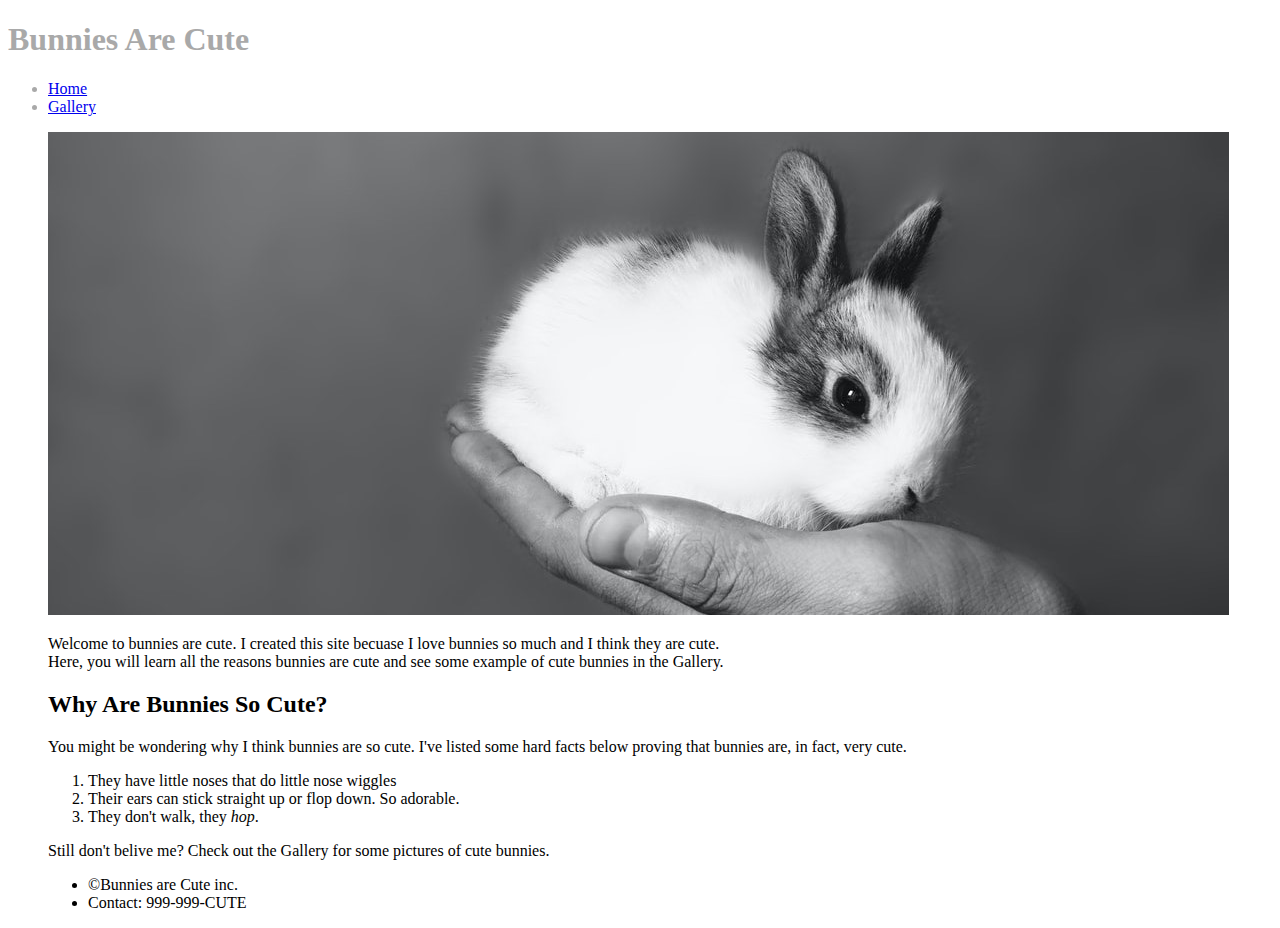
==== index.html @ 0abef18f "color" ====
<!DOCTYPE html>

<head>
    <title>Bunnies Are Cute!!</title> 
    <link href="style.css" type="text/css" rel="stylesheet"/>
</head>
<header>
    <h1> Bunnies Are Cute</h1>
    <nav>
        <ul>
            <li> <a href="index.html" >Home</a> </li>

            <li> <a href="Galley.html">Gallery </a> </li> 
        </ul>
    </nav>
</header>

<figure>
    <img src="Images/bunny16.jpg" alt="a small bunny being held in black and white" title="Welcome to Bunnies are Cute"
</figure>
<body>
    <article>
        <p id="introduction">
            Welcome to bunnies are cute. I created this site becuase I love bunnies so much and I think they are cute. <br>
            Here, you will learn all the reasons bunnies are cute and see some example of cute bunnies in the Gallery.
        </p>
    </article>

    <h2 id="why-bunnies-are-cute"> Why Are Bunnies So Cute?</h2>
    <p>
        You might be wondering why I think bunnies are so cute. I've listed some hard facts below proving that bunnies are, in fact, very cute.
        <ol>
            <li> They have little noses that do little nose wiggles</li>
            <li>Their ears can stick straight up or flop down. So adorable.</li>
            <li>They don't walk, they <em> hop</em>.</li>
        </ol>
        Still don't belive me? Check out the Gallery for some pictures of cute bunnies. 
    </p>
</body>

<footer>
    <ul>
        <li> &copyBunnies are Cute inc.</li>
        <li> Contact: 999-999-CUTE</li>
    </ul>
</footer>
---- style.css ----
header {
    color: darkgray;}
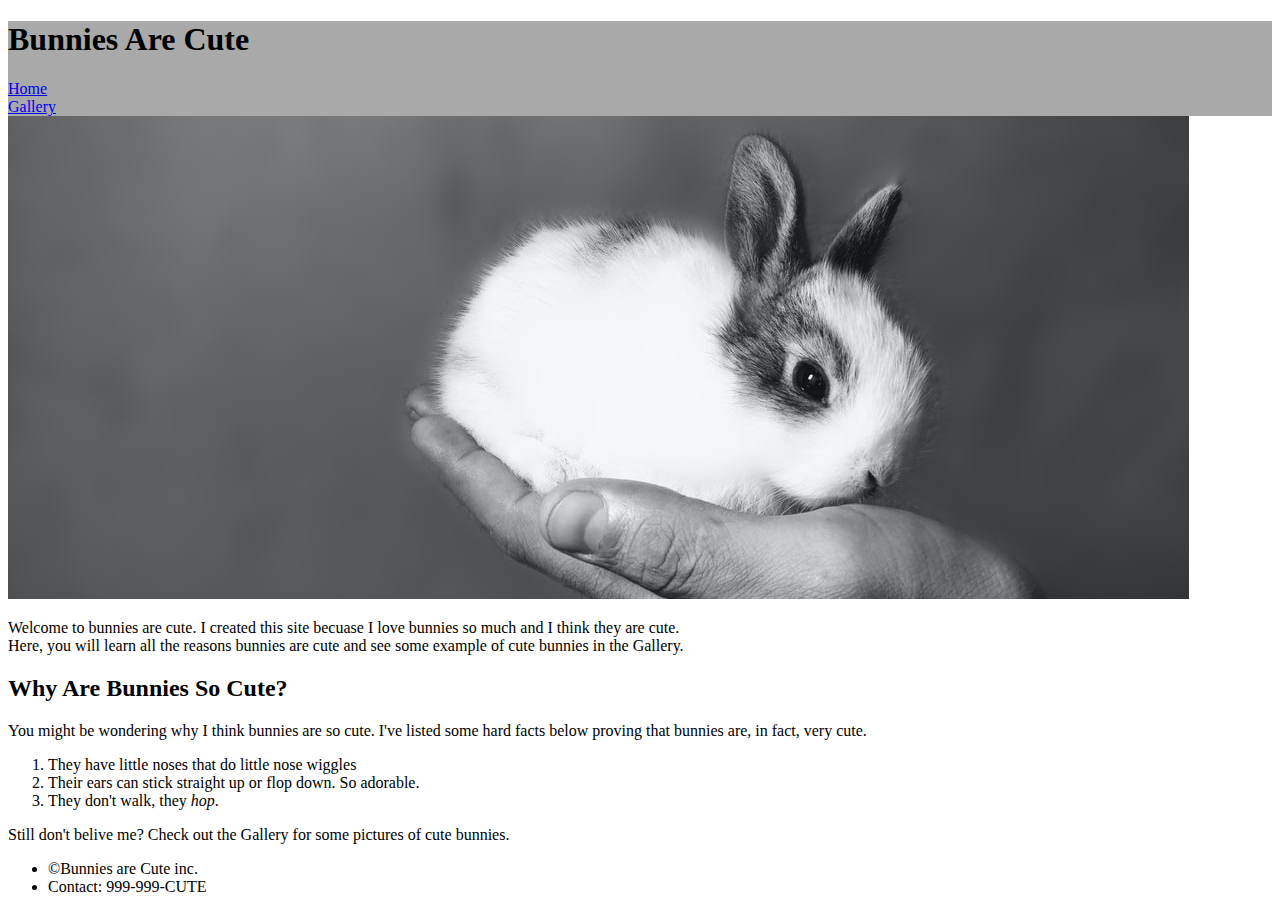
==== commit fe3499d5: "commit" ====
--- a/index.html
+++ b/index.html
@@ -1,23 +1,19 @@
 <!DOCTYPE html>
-
+<html>
 <head>
     <title>Bunnies Are Cute!!</title> 
-    <link href="style.css" type="text/css" rel="stylesheet"/>
+    <link href="style.css" rel="stylesheet" type="text/css">
 </head>
 <header>
     <h1> Bunnies Are Cute</h1>
     <nav>
-        <ul>
             <li> <a href="index.html" >Home</a> </li>
 
             <li> <a href="Galley.html">Gallery </a> </li> 
-        </ul>
     </nav>
 </header>
 
-<figure>
-    <img src="Images/bunny16.jpg" alt="a small bunny being held in black and white" title="Welcome to Bunnies are Cute"
-</figure>
+    <img src="Images/bunny16.jpg" alt="a small bunny being held in black and white" title="Welcome to Bunnies are Cute">
 <body>
     <article>
         <p id="introduction">
@@ -43,4 +39,5 @@
         <li> &copyBunnies are Cute inc.</li>
         <li> Contact: 999-999-CUTE</li>
     </ul>
-</footer>+</footer>
+</html>--- a/style.css
+++ b/style.css
@@ -1,3 +1,6 @@
 header {
-    color: darkgray;}
+     background-color: darkgray;}
 
+p {
+    font-family: fantasy;
+}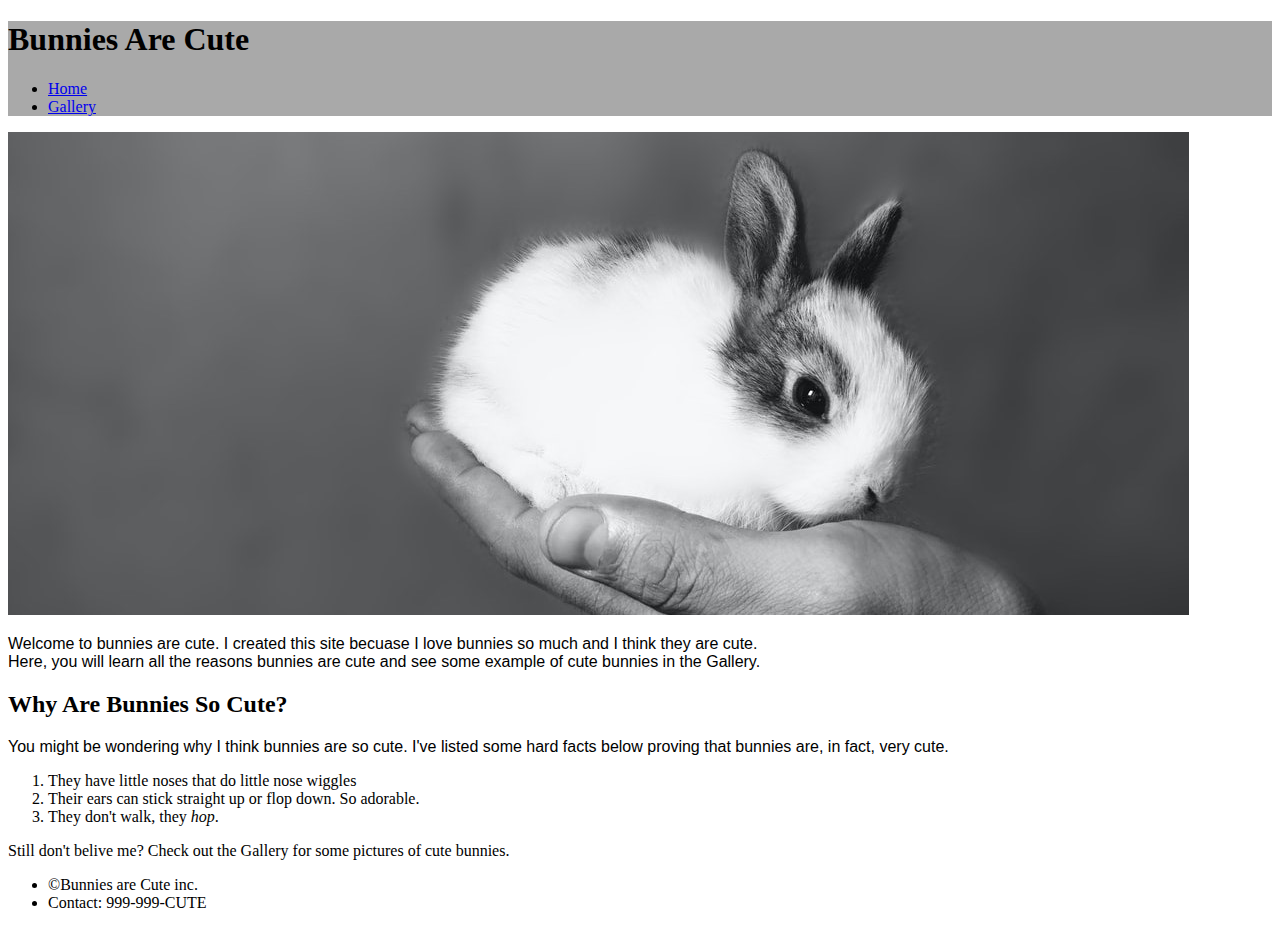
==== commit b13f7124: "commit" ====
--- a/index.html
+++ b/index.html
@@ -7,9 +7,11 @@
 <header>
     <h1> Bunnies Are Cute</h1>
     <nav>
+        <ul>
             <li> <a href="index.html" >Home</a> </li>
 
             <li> <a href="Galley.html">Gallery </a> </li> 
+        </ul>
     </nav>
 </header>
 
--- a/style.css
+++ b/style.css
@@ -2,5 +2,5 @@
      background-color: darkgray;}
 
 p {
-    font-family: fantasy;
+    font-family: -apple-system, BlinkMacSystemFont, 'Segoe UI', Roboto, Oxygen, Ubuntu, Cantarell, 'Open Sans', 'Helvetica Neue', sans-serif;
 }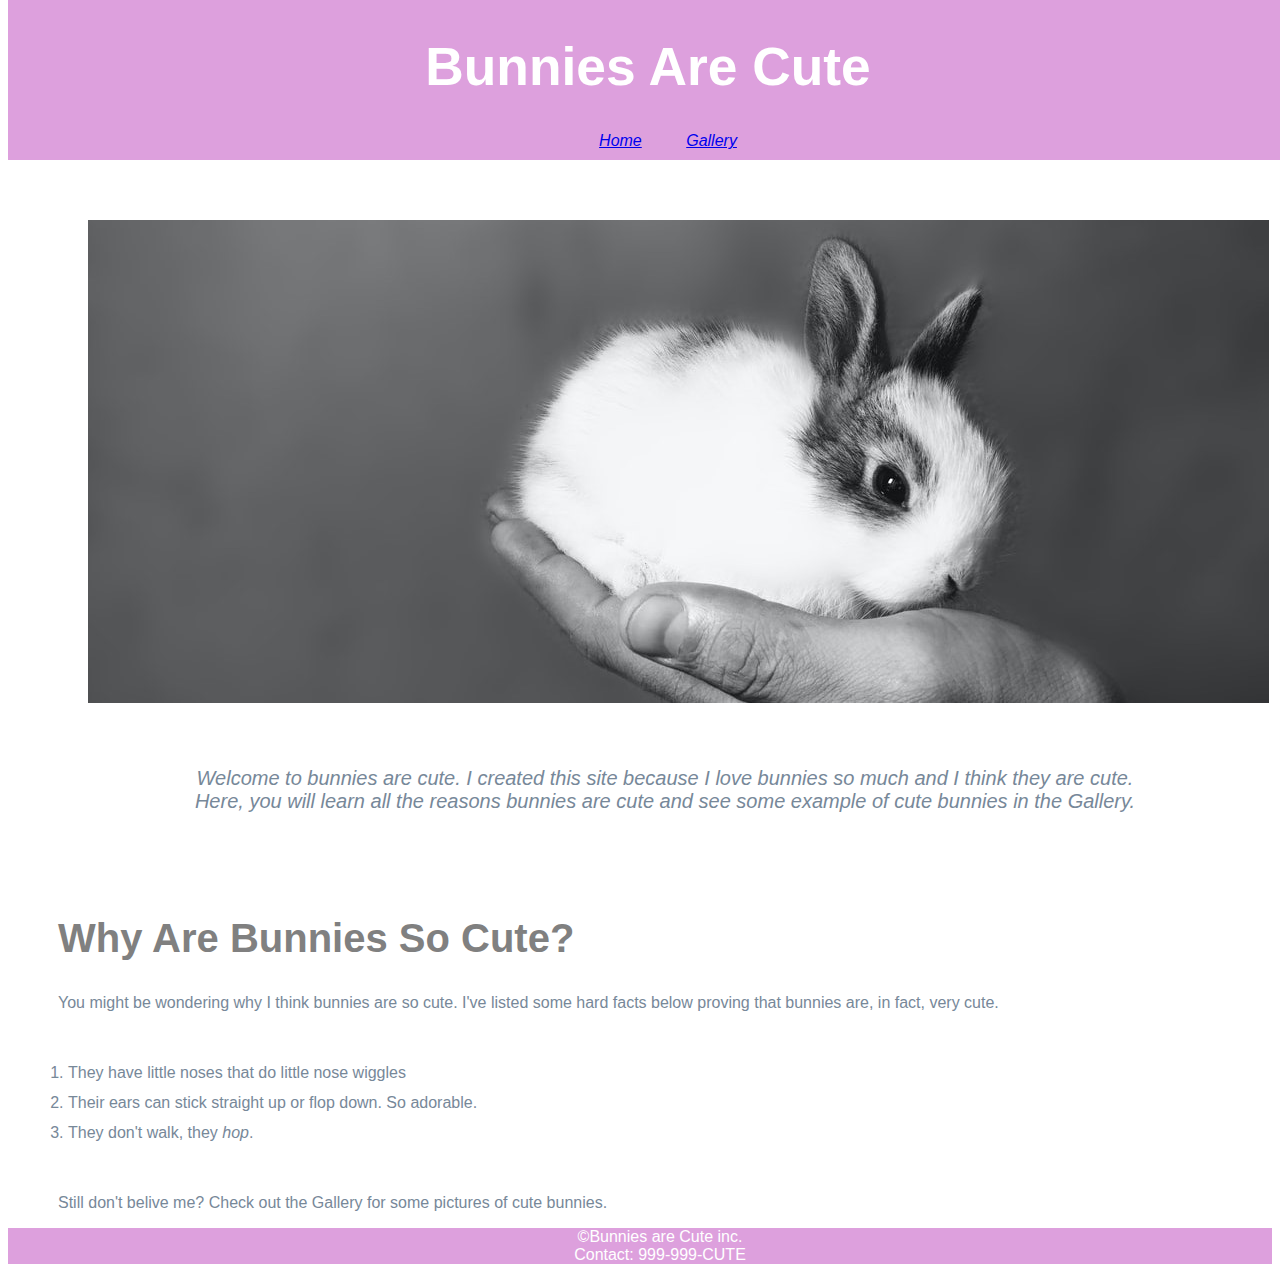
==== commit a308910a: "styling" ====
--- a/index.html
+++ b/index.html
@@ -2,24 +2,26 @@
 <html>
 <head>
     <title>Bunnies Are Cute!!</title> 
-    <link href="style.css" rel="stylesheet" type="text/css">
+    <link href="style2.css" rel="stylesheet" type="text/css">
 </head>
 <header>
     <h1> Bunnies Are Cute</h1>
+    <div id=navigation>
     <nav>
-        <ul>
-            <li> <a href="index.html" >Home</a> </li>
-
-            <li> <a href="Galley.html">Gallery </a> </li> 
+        <ul class = "menu">
+            <li> <a href="index.html" ><em>Home</em></a>
+            </li> <li> <a href="Galley.html"><em>Gallery</em></a> </li> 
         </ul>
     </nav>
+    </div>
 </header>
-
+<Figure id=introphoto>
     <img src="Images/bunny16.jpg" alt="a small bunny being held in black and white" title="Welcome to Bunnies are Cute">
+</Figure>
 <body>
     <article>
         <p id="introduction">
-            Welcome to bunnies are cute. I created this site becuase I love bunnies so much and I think they are cute. <br>
+            Welcome to bunnies are cute. I created this site because I love bunnies so much and I think they are cute. <br>
             Here, you will learn all the reasons bunnies are cute and see some example of cute bunnies in the Gallery.
         </p>
     </article>
@@ -27,11 +29,13 @@
     <h2 id="why-bunnies-are-cute"> Why Are Bunnies So Cute?</h2>
     <p>
         You might be wondering why I think bunnies are so cute. I've listed some hard facts below proving that bunnies are, in fact, very cute.
+    </p>
         <ol>
             <li> They have little noses that do little nose wiggles</li>
             <li>Their ears can stick straight up or flop down. So adorable.</li>
             <li>They don't walk, they <em> hop</em>.</li>
         </ol>
+    <p>
         Still don't belive me? Check out the Gallery for some pictures of cute bunnies. 
     </p>
 </body>
--- a/style2.css
+++ b/style2.css
@@ -0,0 +1,82 @@
+* {font-family: sans-serif;}
+
+a:visited {
+
+}
+header {
+    background-color: plum;
+    color: white;
+    width: 100%;
+    height: 160px;
+    top: 0px;
+    position: fixed;
+    
+
+   }
+header h1 {
+    font-size: 40pt;
+    text-align: center;
+    
+}
+nav {
+    background-color: plum;
+    text-align: center;
+}
+
+nav li {
+    display: inline;
+    text-decoration: none;
+    padding: 20px;
+    color: white;
+
+}
+nav li a:visited {
+    color: white;
+}
+ #introphoto {
+     text-align: center;
+     padding: 40px;
+     margin-top: 180px;
+     
+ }
+
+#introduction {
+    text-align: center;
+    font-size: 15pt;
+    font-style: italic;
+    padding-bottom: 70px;
+    color: lightslategray;
+}
+
+
+
+body h2 {
+    font-size: 30pt;
+    color: grey;
+    padding-left: 50px;
+}
+
+body ol {
+    padding: 30px;
+    line-height: 30px;
+    color: lightslategray;
+    padding-left: 60px;
+}
+
+body p {
+    color: lightslategray;
+    padding-left: 50px;
+}
+footer {
+    background-color: plum;
+    color: white;
+    width: 100%;
+    padding: 0px;
+    margin: 0px;
+    text-align: center;
+}
+
+ul {
+    list-style-type: none;
+}
+
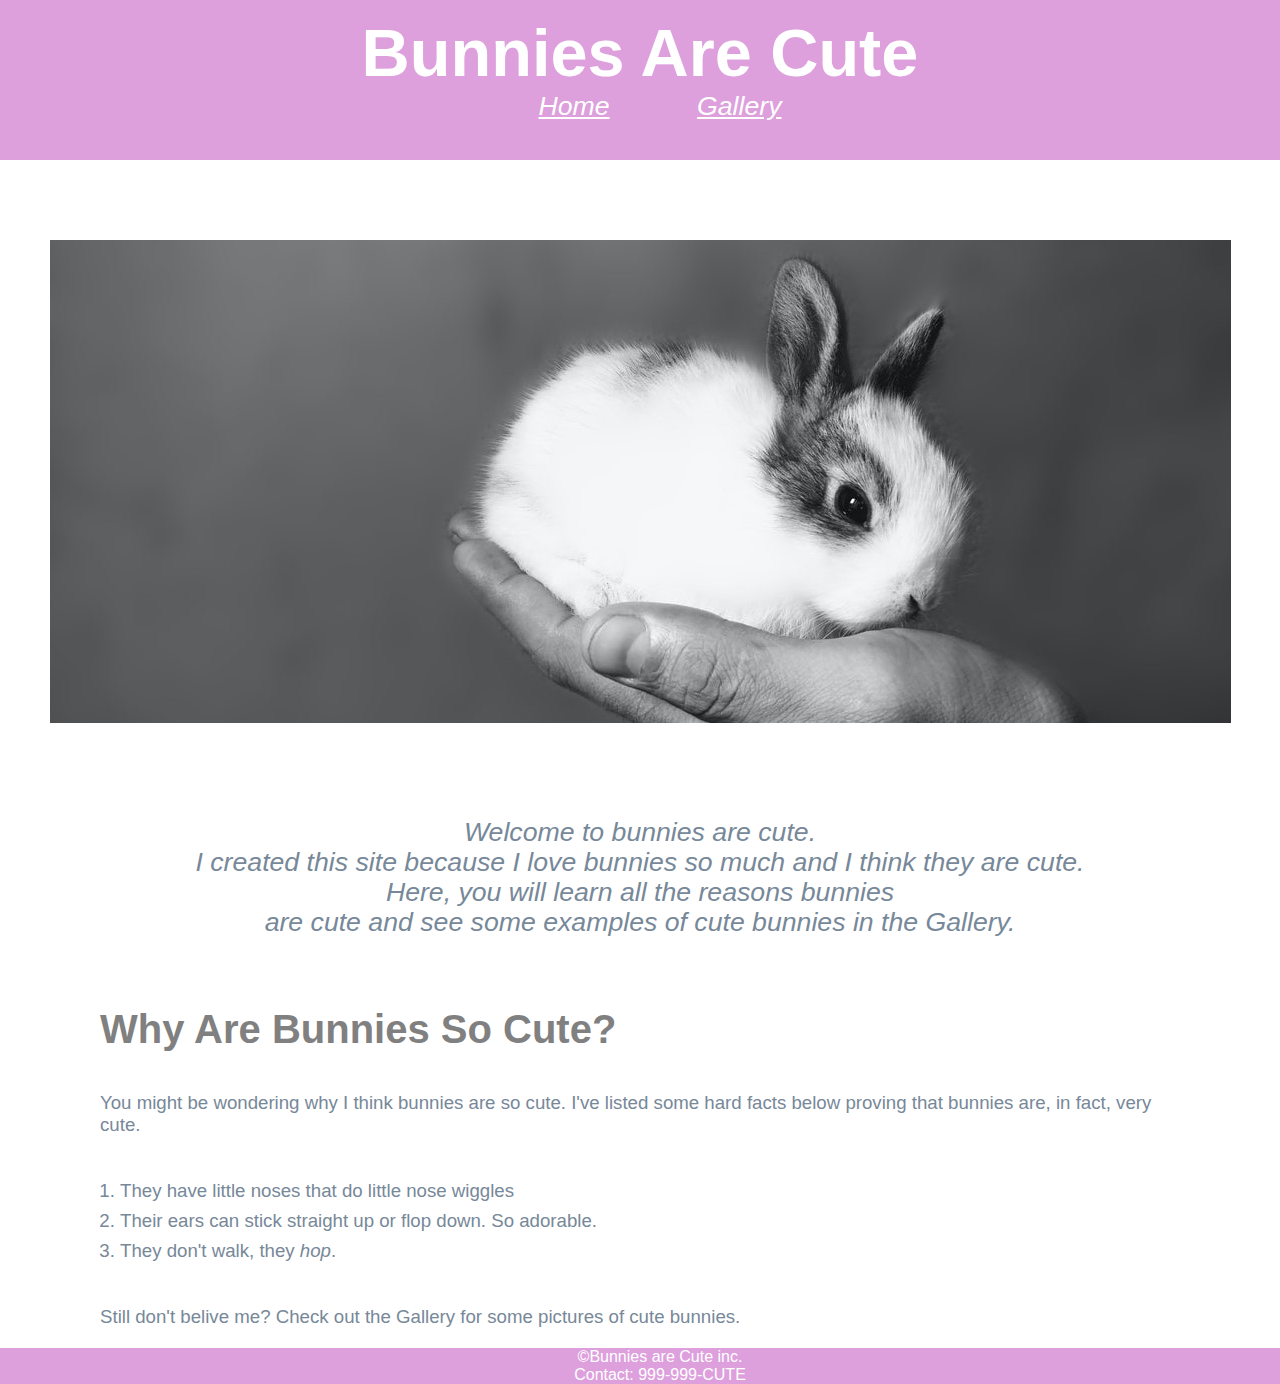
==== commit 792d16f1: "styling" ====
--- a/index.html
+++ b/index.html
@@ -21,8 +21,8 @@
 <body>
     <article>
         <p id="introduction">
-            Welcome to bunnies are cute. I created this site because I love bunnies so much and I think they are cute. <br>
-            Here, you will learn all the reasons bunnies are cute and see some example of cute bunnies in the Gallery.
+            Welcome to bunnies are cute. <br>I created this site because I love bunnies so much and I think they are cute. <br>
+            Here, you will learn all the reasons bunnies <br> are cute and see some examples of cute bunnies in the Gallery.
         </p>
     </article>
 
--- a/style2.css
+++ b/style2.css
@@ -1,4 +1,5 @@
-* {font-family: sans-serif;}
+* {font-family: sans-serif;
+margin: 0px; 0px}
 
 a:visited {
 
@@ -9,13 +10,15 @@
     width: 100%;
     height: 160px;
     top: 0px;
-    position: fixed;
+    margin: 0px 0px;
+
     
 
    }
 header h1 {
-    font-size: 40pt;
+    font-size: 50pt;
     text-align: center;
+    padding-top: 15px;
     
 }
 nav {
@@ -25,27 +28,39 @@
 
 nav li {
     display: inline;
-    text-decoration: none;
-    padding: 20px;
-    color: white;
+    padding: 40px;
+    margin-top;
+    color: gray;
+    font-size: 20pt;
 
+}
+
+
+a {
+    
 }
 nav li a:visited {
     color: white;
 }
+
+nav li a:link {
+    color: white;
+}
+
  #introphoto {
      text-align: center;
      padding: 40px;
-     margin-top: 180px;
+     margin-top: 40px;
      
  }
 
 #introduction {
     text-align: center;
-    font-size: 15pt;
+    font-size: 20pt;
     font-style: italic;
-    padding-bottom: 70px;
+    padding: 50px;
     color: lightslategray;
+    line-height: 30px;
 }
 
 
@@ -53,19 +68,39 @@
 body h2 {
     font-size: 30pt;
     color: grey;
-    padding-left: 50px;
+    padding: 20px 0px;
+    margin: 0px 100px;
 }
 
 body ol {
-    padding: 30px;
+    padding: 20px 0px;
+    margin: 0px 120px;
     line-height: 30px;
     color: lightslategray;
-    padding-left: 60px;
+    font-size: 14pt;
+    
 }
 
 body p {
     color: lightslategray;
-    padding-left: 50px;
+    padding: 20px 0px;
+    margin: 0px 100px;
+    font-size: 14pt;
+}
+
+.gallery {
+    margin: 10px 50px;
+    
+}
+
+.gallery img {
+    transition: 1s;
+    padding: 15px;
+    width: 200px;
+}
+.gallery img:hover {
+    filter: grayscale(100%);
+    transform: scale(1.1);
 }
 footer {
     background-color: plum;
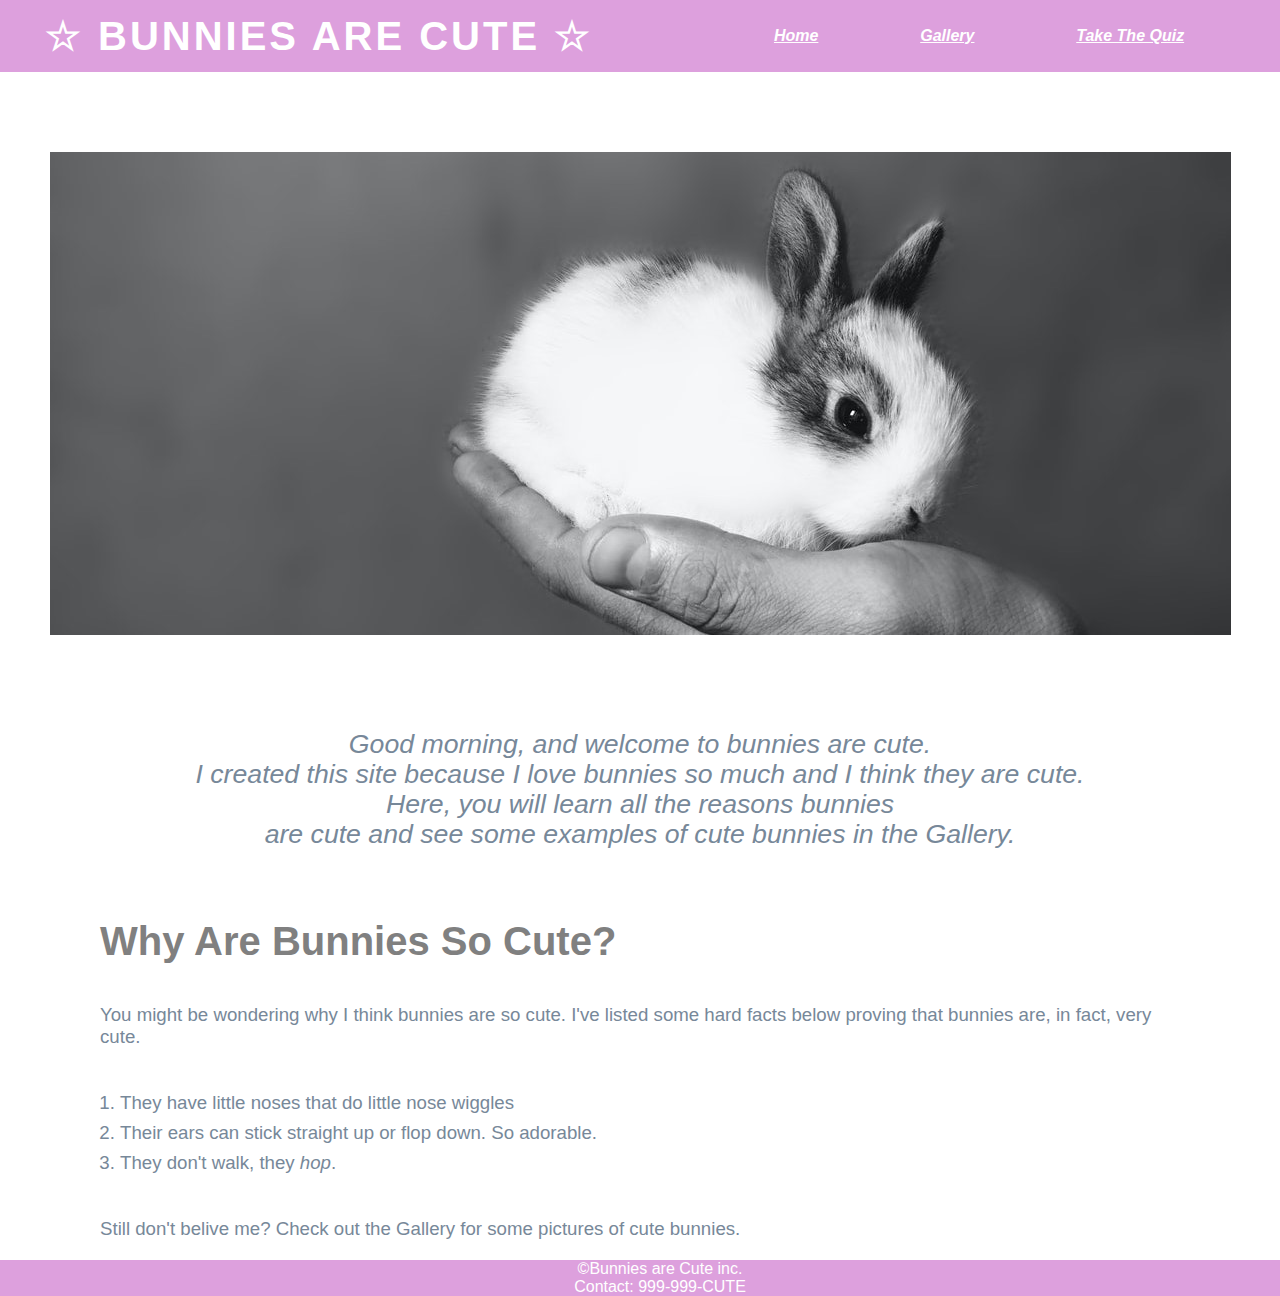
==== commit e0e9813d: "finishing touches" ====
--- a/index.html
+++ b/index.html
@@ -5,23 +5,39 @@
     <link href="style2.css" rel="stylesheet" type="text/css">
 </head>
 <header>
-    <h1> Bunnies Are Cute</h1>
-    <div id=navigation>
-    <nav>
-        <ul class = "menu">
-            <li> <a href="index.html" ><em>Home</em></a>
-            </li> <li> <a href="Galley.html"><em>Gallery</em></a> </li> 
-        </ul>
-    </nav>
-    </div>
-</header>
+    <!-- <h1> Bunnies Are Cute</h1>
+     <nav>
+         <ul>
+             <li> <a href="index.html" ><em>Home</em></a> </li>
+ 
+             <li> <a href="Galley.html"><em>Gallery</em> </a> </li>
+         </ul>
+     </nav> -->
+ 
+     <nav>
+         <div>
+             <h1 class="logo">☆ Bunnies Are Cute ☆</h1>
+         </div>
+         <ul class="navlinks">
+             <li>
+                 <a href="index.html"><em>Home</em></a>
+             </li>
+             <li>
+                 <a href="Galley.html"><em>Gallery</em></a>
+             </li>
+             <li>
+                 <a href="Quiz.html"><em>Take The Quiz</em></a>
+             </li>
+         </ul>
+     </nav>
+ </header>
 <Figure id=introphoto>
     <img src="Images/bunny16.jpg" alt="a small bunny being held in black and white" title="Welcome to Bunnies are Cute">
 </Figure>
 <body>
     <article>
         <p id="introduction">
-            Welcome to bunnies are cute. <br>I created this site because I love bunnies so much and I think they are cute. <br>
+            <script src="greeting.js"></script>, and welcome to bunnies are cute. <br>I created this site because I love bunnies so much and I think they are cute. <br>
             Here, you will learn all the reasons bunnies <br> are cute and see some examples of cute bunnies in the Gallery.
         </p>
     </article>
--- a/style2.css
+++ b/style2.css
@@ -1,9 +1,96 @@
 * {font-family: sans-serif;
 margin: 0px; 0px}
 
-a:visited {
-
-}
+
+a:hover {
+    color: purple;
+}
+
+nav {
+    display: flex;
+    justify-content: space-around;
+    align-items: center;
+    min-height: 8vh;
+    background-color: plum;
+}
+
+.logo {
+    color: white;
+    text-transform: uppercase;
+    letter-spacing: 3px;
+    font-size: 30pt;
+    align-content: center;
+}
+.navlinks {
+    display: flex;
+    justify-content: space-around;
+    width: 200px;
+    font-weight: bolder;
+    width: 40%
+}
+
+
+
+/*
+
+@media screen and (max-width: 768px) {
+    body {overflow:hidden;}
+    .navlinks { 
+        position: absolute;
+        right: 0px;
+        height: 50vh;
+        background-color: plum;
+        top: 08vh;
+        display: flex;
+        flex-direction: column;
+        width: 20%;
+        transform: translatex(100%);
+        transition: transform 0.5s ease-in;
+
+        
+    }
+    .navlinks li {
+        opacity: 0;
+    }
+    .burger {
+        display:block;
+    }
+}
+
+.navactive {
+    transform: translatex(0%);
+}
+
+@keyframes navLinkFade {
+    from{
+        opacity: 0;
+        transform: translateX(50px)
+
+    }
+    to {
+        opacity: 1;
+        transform: translateX(0px);
+    }
+} */
+
+
+.button {
+    text-align: center;
+}
+
+.quizprompt {
+    text-align: center;
+    padding: 50px;
+    line-height: 40px;
+    font-size: 20pt;
+}
+
+.quizanswer {
+    text-align: center;
+    align-items: center;
+    align-content: center;
+}
+/*
 header {
     background-color: plum;
     color: white;
@@ -32,9 +119,11 @@
     margin-top;
     color: gray;
     font-size: 20pt;
-
-}
-
+    align-items: center;
+    
+
+}
+*/
 
 a {
     
@@ -47,6 +136,9 @@
     color: white;
 }
 
+nav li a:hover {
+    color: purple;
+}
  #introphoto {
      text-align: center;
      padding: 40px;
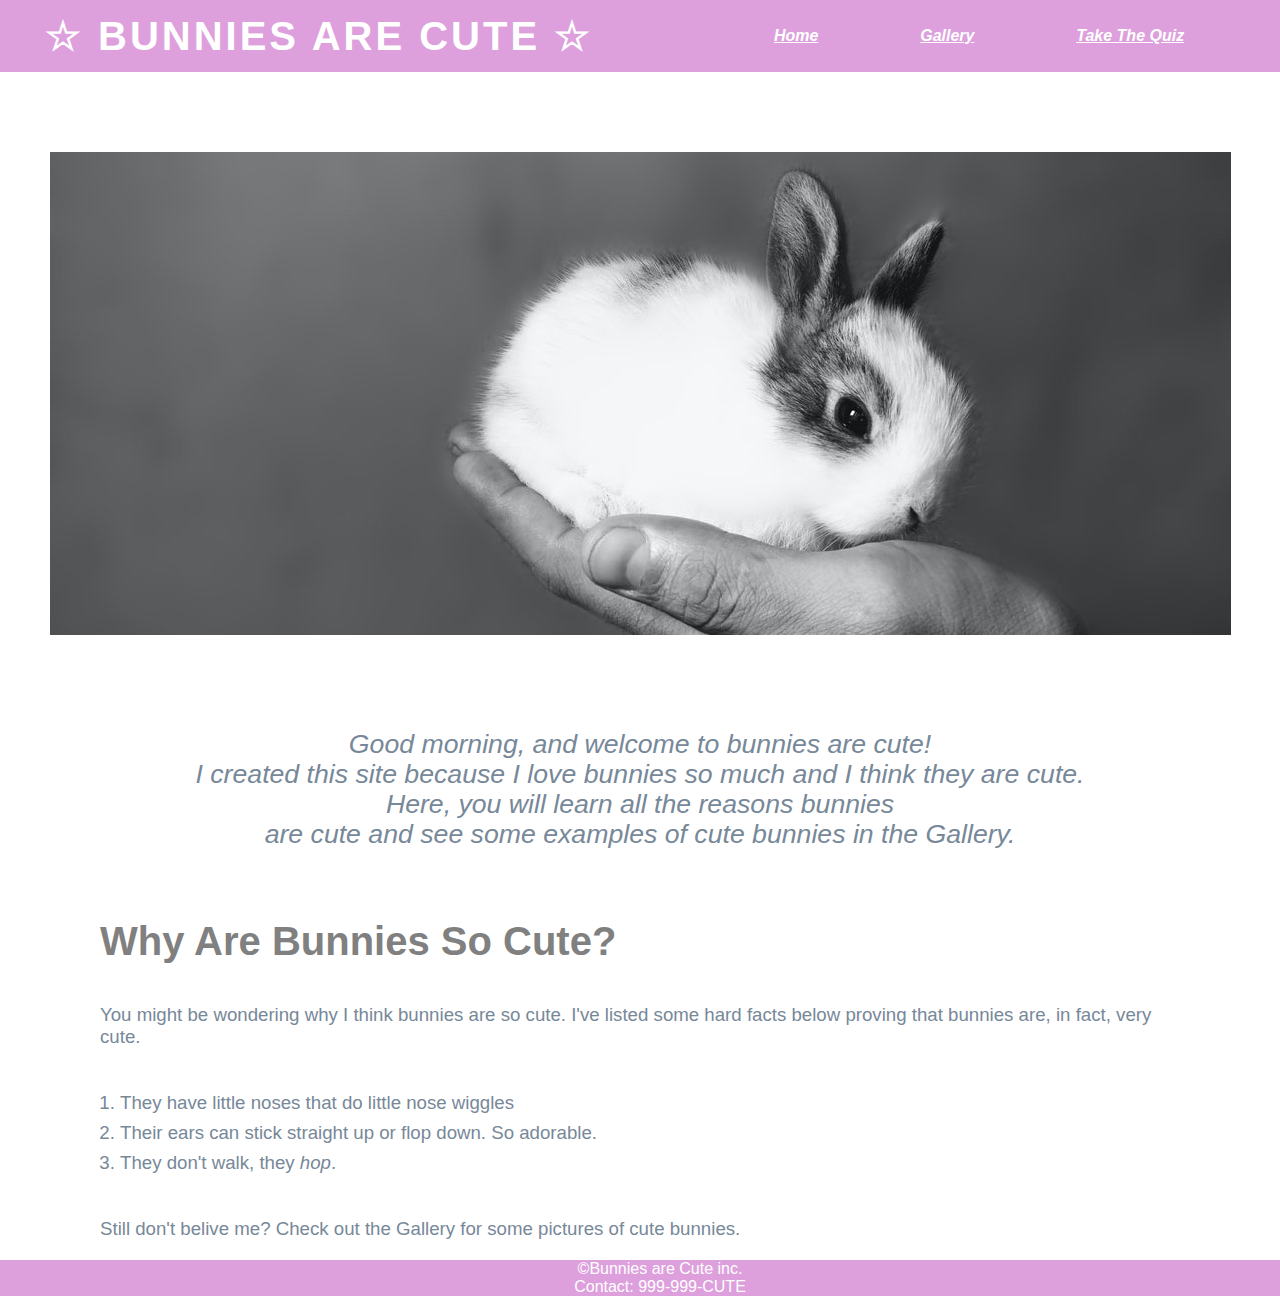
==== commit 90694019: "commit" ====
--- a/index.html
+++ b/index.html
@@ -37,7 +37,7 @@
 <body>
     <article>
         <p id="introduction">
-            <script src="greeting.js"></script>, and welcome to bunnies are cute. <br>I created this site because I love bunnies so much and I think they are cute. <br>
+            <script src="greeting.js">document.write( sayHello() )</script>, and welcome to bunnies are cute! <br>I created this site because I love bunnies so much and I think they are cute. <br>
             Here, you will learn all the reasons bunnies <br> are cute and see some examples of cute bunnies in the Gallery.
         </p>
     </article>
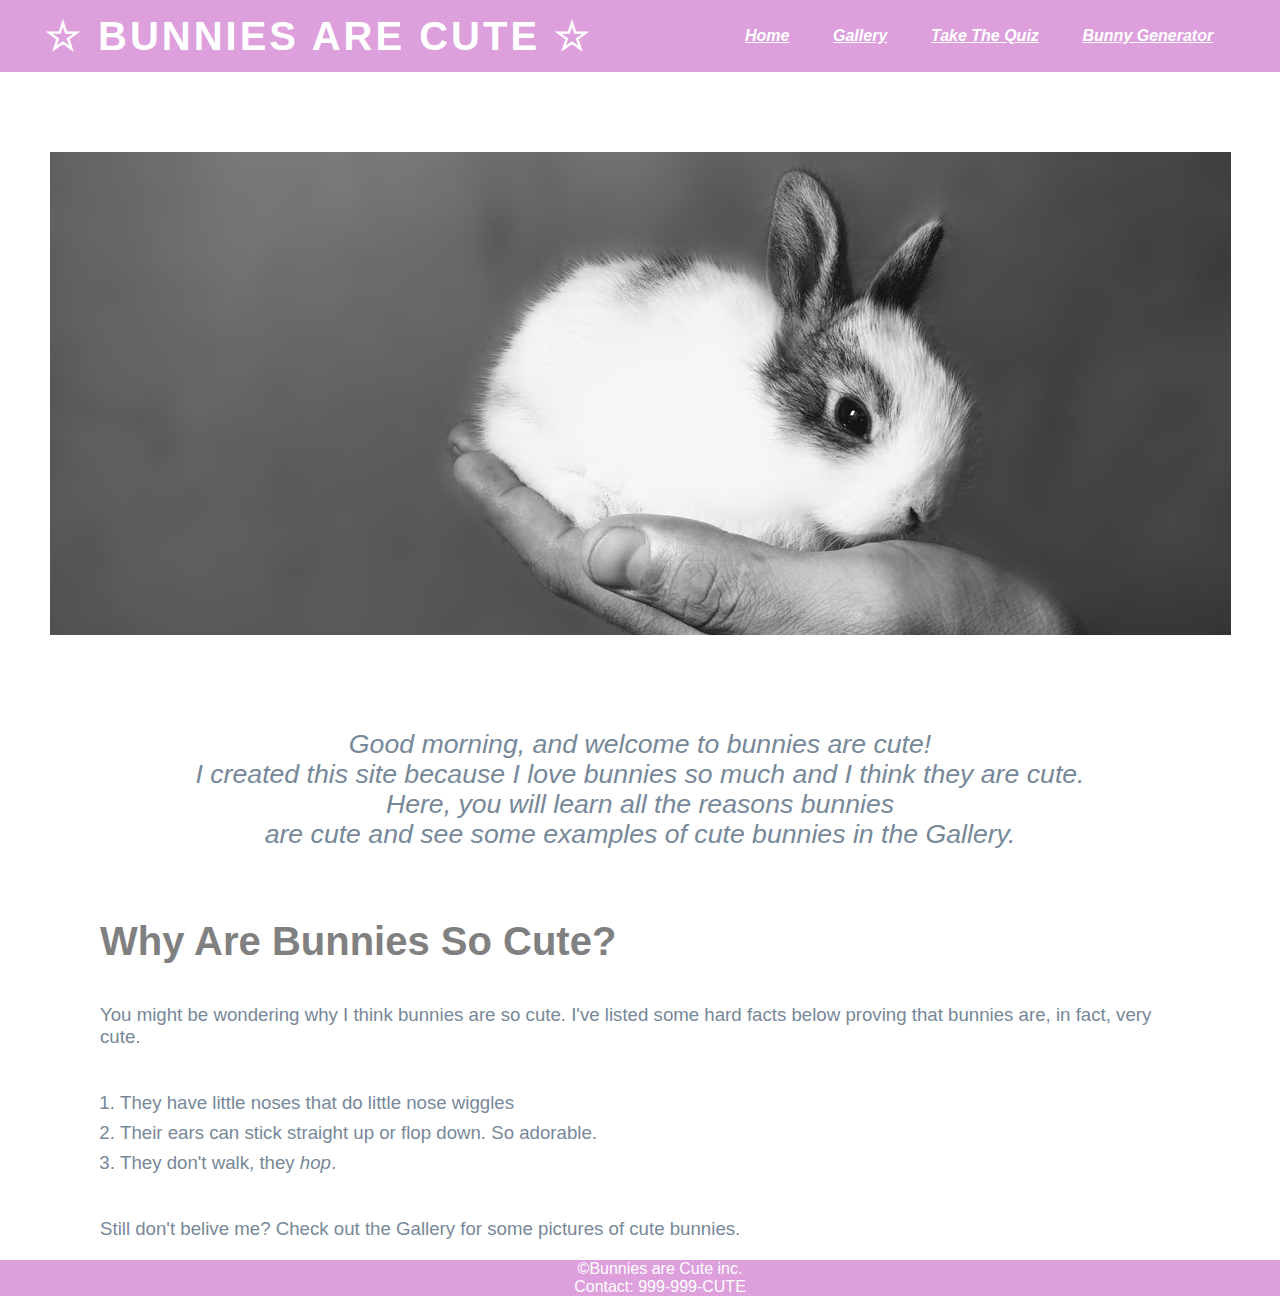
==== commit 9d4bec41: "finalize functions" ====
--- a/index.html
+++ b/index.html
@@ -28,6 +28,9 @@
              <li>
                  <a href="Quiz.html"><em>Take The Quiz</em></a>
              </li>
+             <li>
+                <a href="testpage.html"><em>Bunny Generator</em></a>
+            </li>
          </ul>
      </nav>
  </header>
--- a/style2.css
+++ b/style2.css
@@ -207,3 +207,15 @@
     list-style-type: none;
 }
 
+#generator {
+    margin: 10px 50px;
+    transition: 1s;
+    padding: 15px;
+    width: 200px;
+}
+
+#generator:hover {
+    filter: grayscale(100%);
+    transform: scale(.5);
+}
+
